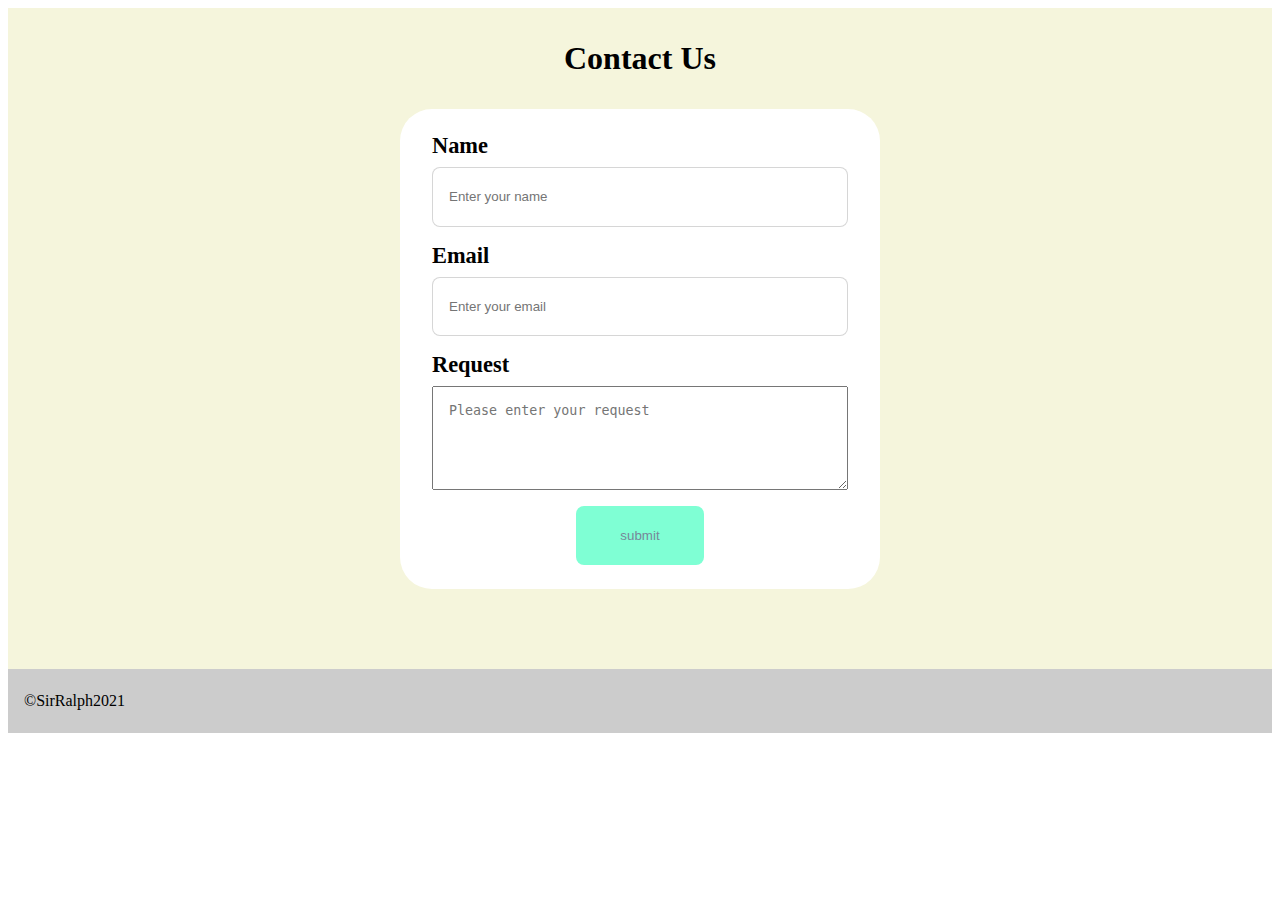
==== index2.html @ 63fd41df "first commit" ====
<!DOCTYPE html>
<html lang="en">
<head>
    <meta charset="UTF-8">
    <meta http-equiv="X-UA-Compatible" content="IE=edge">
    <meta name="viewport" content="width=device-width, initial-scale=1.0">
    <title>Document</title>
    <link rel="stylesheet" href="style2.css">
</head>
<body>
    <section class="contact-wrapper">
        <h3 class="form-header">Contact Us</h3>
        <div class="form-wrapper">
            <form action="">
                <label for="name">Name</label>
                <input type="text" placeholder="Enter your name" name="name" id="name" required/>
                <label for="email">Email</label>
                <input type="email" placeholder="Enter your email" id="email" required/>
                <label for="request">Request</label>
                <textarea placeholder="Please enter your request" name="request" id="request" required rows="5"></textarea>
                <button type="submit">submit</button>
            </form>
        </div>
    </section>
    <footer>
        <p>&copy;SirRalph2021</p>
    </footer>  
</body>
</html>
---- style2.css ----
*{
    box-sizing: border-box;
}

.contact-wrapper{
    display: flex;
    flex-direction: column;
    align-items: center;
    justify-content: center;
    height: 100%;
    background-color: beige;
}

.form-header{
    font-size: 2rem;
}

.form-wrapper{
    background-color: #fff;
    width: 30rem;
    height: 30rem;
    border-radius: 2rem;
    padding: 1.5rem 2rem;
    margin-bottom: 5rem;
}

form{
    height: 100%;
    display: flex;
    flex-direction: column;
    justify-content: center;
    align-items: center;
}

label{
    align-self: flex-start;
    font-weight: 700;
    font-size: 1.4rem;
    margin-bottom: .5rem;
}

input{
    width: 100%;
    border-radius: .5rem;
    border: 1px solid #cccc;
    height: 4rem;
    margin-bottom: 1rem;
    padding-left: 1rem;
}

textarea{
    width: 100%;
    padding: 1rem;
}

button{
    margin-top: 1rem;
    width: 8rem;
    height: 4rem;
    border-radius: .5rem;
    border: none;
    background-color: aquamarine;
    color: lightslategray;
    cursor: pointer;
}

button:hover{
    opacity: 0.5;
    color: #000;
}

footer{
    display: flex;
    padding: 1rem;
    justify-content: space-between;
    align-items: center;
    background-color: rgba(0, 0, 0, 0.2);
    height: 4rem;
}

footer p{
    font-size: 1.3;
    color: #000000;
}
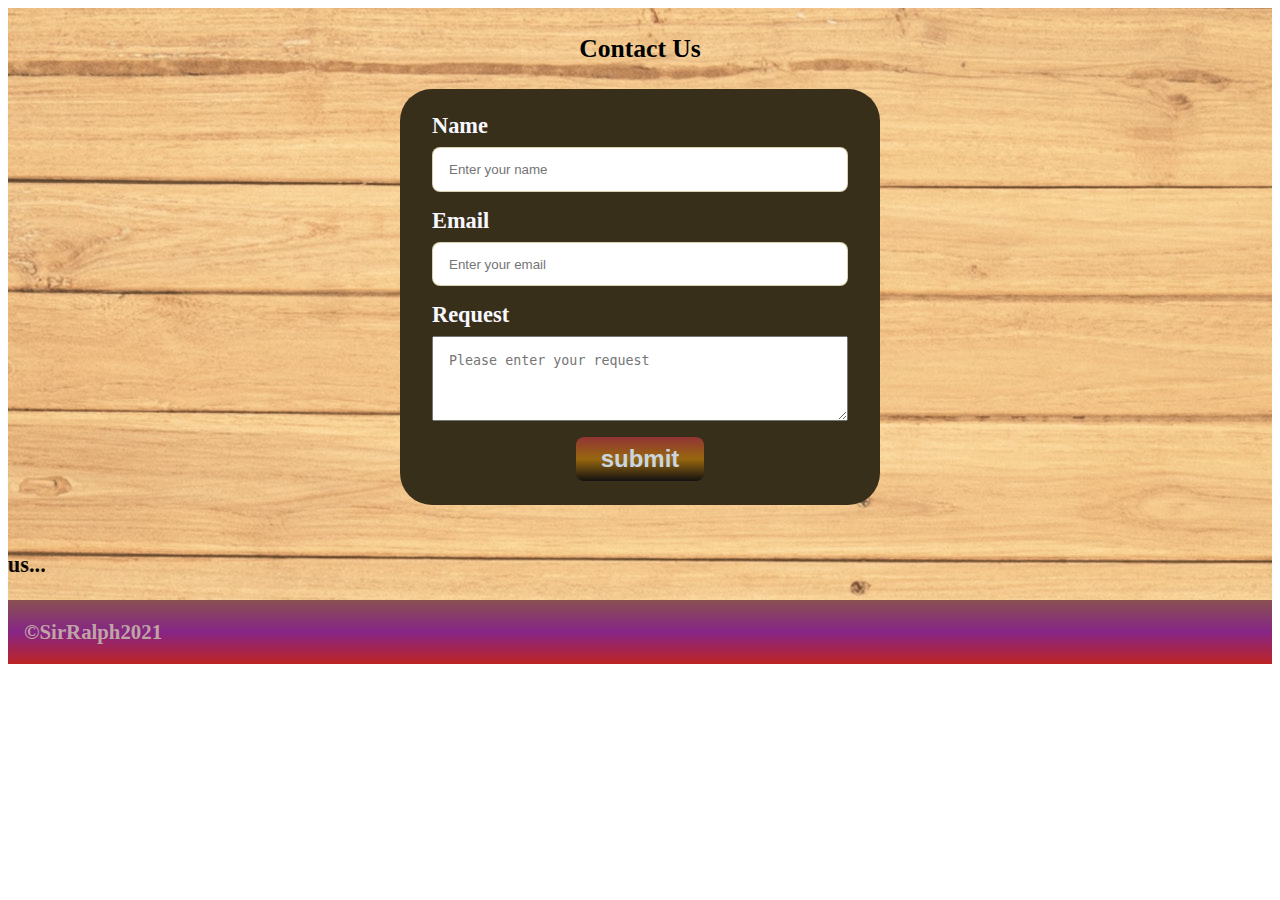
==== commit 56ef64ca: "first commit" ====
--- a/index2.html
+++ b/index2.html
@@ -6,12 +6,13 @@
     <meta name="viewport" content="width=device-width, initial-scale=1.0">
     <title>Document</title>
     <link rel="stylesheet" href="style2.css">
+    <link href="https://emoji-css.afeld.me/emoji.css" rel="stylesheet">
 </head>
 <body>
     <section class="contact-wrapper">
         <h3 class="form-header">Contact Us</h3>
         <div class="form-wrapper">
-            <form action="">
+            <form action="#">
                 <label for="name">Name</label>
                 <input type="text" placeholder="Enter your name" name="name" id="name" required/>
                 <label for="email">Email</label>
@@ -21,6 +22,9 @@
                 <button type="submit">submit</button>
             </form>
         </div>
+        <marquee width="100%" direction="right" scrolldelay="90">
+        <p>We are excited you are reaching out to us... <i class="em em-dancer" aria-role="presentation" aria-label="DANCER"></i></p>
+    </marquee>
     </section>
     <footer>
         <p>&copy;SirRalph2021</p>
--- a/style2.css
+++ b/style2.css
@@ -8,20 +8,22 @@
     align-items: center;
     justify-content: center;
     height: 100%;
-    background-color: beige;
+    background-color: rgb(236, 236, 147);
+    background-image: url(Assets/Images/pexels-fwstudio-129731.jpg);
 }
 
 .form-header{
-    font-size: 2rem;
+    font-size: 1.6rem;
 }
 
 .form-wrapper{
-    background-color: #fff;
+    background-color: rgb(56, 47, 27);
     width: 30rem;
-    height: 30rem;
+    height: 26rem;
     border-radius: 2rem;
     padding: 1.5rem 2rem;
-    margin-bottom: 5rem;
+    margin-bottom: 1.5rem;
+    color: ghostwhite;
 }
 
 form{
@@ -42,7 +44,7 @@
 input{
     width: 100%;
     border-radius: .5rem;
-    border: 1px solid #cccc;
+    border: 1px solid rgba(207, 194, 152, 0.8);
     height: 4rem;
     margin-bottom: 1rem;
     padding-left: 1rem;
@@ -60,13 +62,16 @@
     border-radius: .5rem;
     border: none;
     background-color: aquamarine;
-    color: lightslategray;
+    background-image: linear-gradient(rgb(145, 52, 52), rgb(151, 103, 14), rgb(19, 17, 17));
+    color: rgb(202, 213, 224);
+    font-weight: 700;
+    font-size: 1.5rem;
     cursor: pointer;
 }
 
 button:hover{
     opacity: 0.5;
-    color: #000;
+    color: rgb(145, 120, 120);
 }
 
 footer{
@@ -74,11 +79,19 @@
     padding: 1rem;
     justify-content: space-between;
     align-items: center;
-    background-color: rgba(0, 0, 0, 0.2);
+    background-color: rgba(153, 4, 4, 0.2);
+    background-image: linear-gradient(rgb(138, 81, 81), rgb(134, 37, 134), rgb(189, 36, 36));
     height: 4rem;
 }
 
 footer p{
-    font-size: 1.3;
-    color: #000000;
+    font-size: 1.3rem;
+    color: #c0a4a4;
+    font-weight: bolder;
+}
+
+section p{
+    font-size: 1.4rem;
+    color: rgb(0, 0, 0);
+    font-weight: bolder;
 }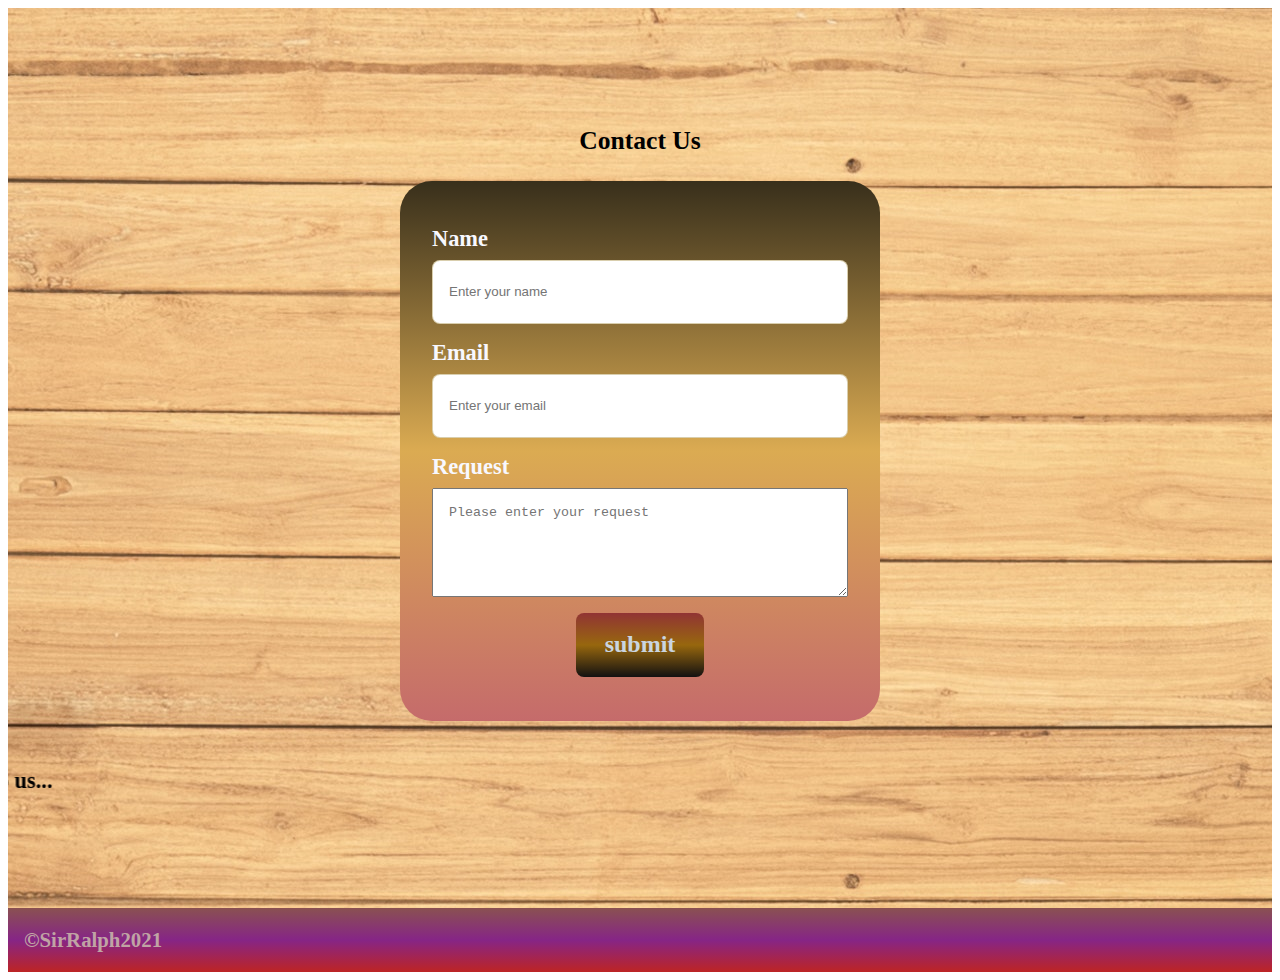
==== commit 6cae350e: "first commit" ====
--- a/index2.html
+++ b/index2.html
@@ -23,7 +23,7 @@
             </form>
         </div>
         <marquee width="100%" direction="right" scrolldelay="90">
-        <p>We are excited you are reaching out to us... <i class="em em-dancer" aria-role="presentation" aria-label="DANCER"></i></p>
+        <p>We are excited you are reaching out to us... <i class="em em-dancer" aria-role="presentation" ></i></p>
     </marquee>
     </section>
     <footer>
--- a/style2.css
+++ b/style2.css
@@ -1,5 +1,11 @@
 *{
     box-sizing: border-box;
+}
+
+
+@font-face {
+    font-family: Times-New-Roman;
+    src: url(assets/fonts/Times-New-Roman/times\ new\ roman\ bold\ italic.ttf);
 }
 
 .contact-wrapper{
@@ -18,6 +24,7 @@
 
 .form-wrapper{
     background-color: rgb(56, 47, 27);
+    background-image: linear-gradient(rgb(56, 47, 27), rgb(219, 171, 82), rgb(197, 107, 107));
     width: 30rem;
     height: 26rem;
     border-radius: 2rem;
@@ -67,6 +74,7 @@
     font-weight: 700;
     font-size: 1.5rem;
     cursor: pointer;
+    font-family: Times-New-Roman;
 }
 
 button:hover{
@@ -94,4 +102,28 @@
     font-size: 1.4rem;
     color: rgb(0, 0, 0);
     font-weight: bolder;
-}+    font-family: Times-New-Roman;
+}
+
+@media screen and (min-width: 768px) {
+    .contact-wrapper{
+       width: 100%;
+       height: 100vh;
+       margin-top: 5px;
+    }
+
+    .form-wrapper{
+        height: 60vh;
+    }
+}    
+
+@media screen and (max-width: 540px) {
+    .contact-wrapper{
+        width: 100%;
+        height: 100vh;
+    }
+
+    .form-wrapper{
+        width: 80%;
+    }
+}    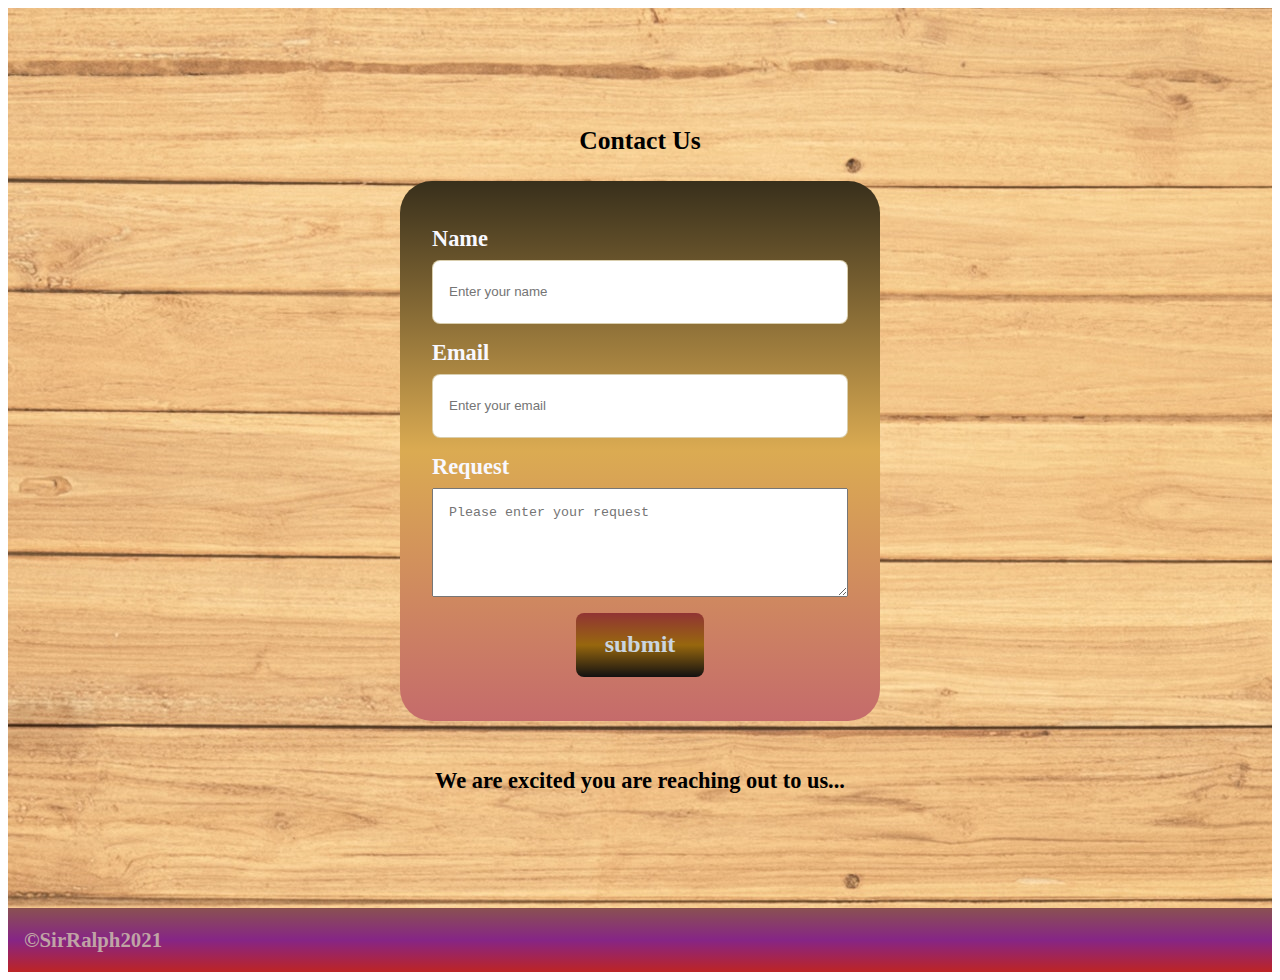
==== commit dcb64da4: "first commit" ====
--- a/index2.html
+++ b/index2.html
@@ -22,9 +22,9 @@
                 <button type="submit">submit</button>
             </form>
         </div>
-        <marquee width="100%" direction="right" scrolldelay="90">
+        <!-- <marquee width="100%" direction="right" scrolldelay="90"> -->
         <p>We are excited you are reaching out to us... <i class="em em-dancer" aria-role="presentation" ></i></p>
-    </marquee>
+    <!-- </marquee> -->
     </section>
     <footer>
         <p>&copy;SirRalph2021</p>
